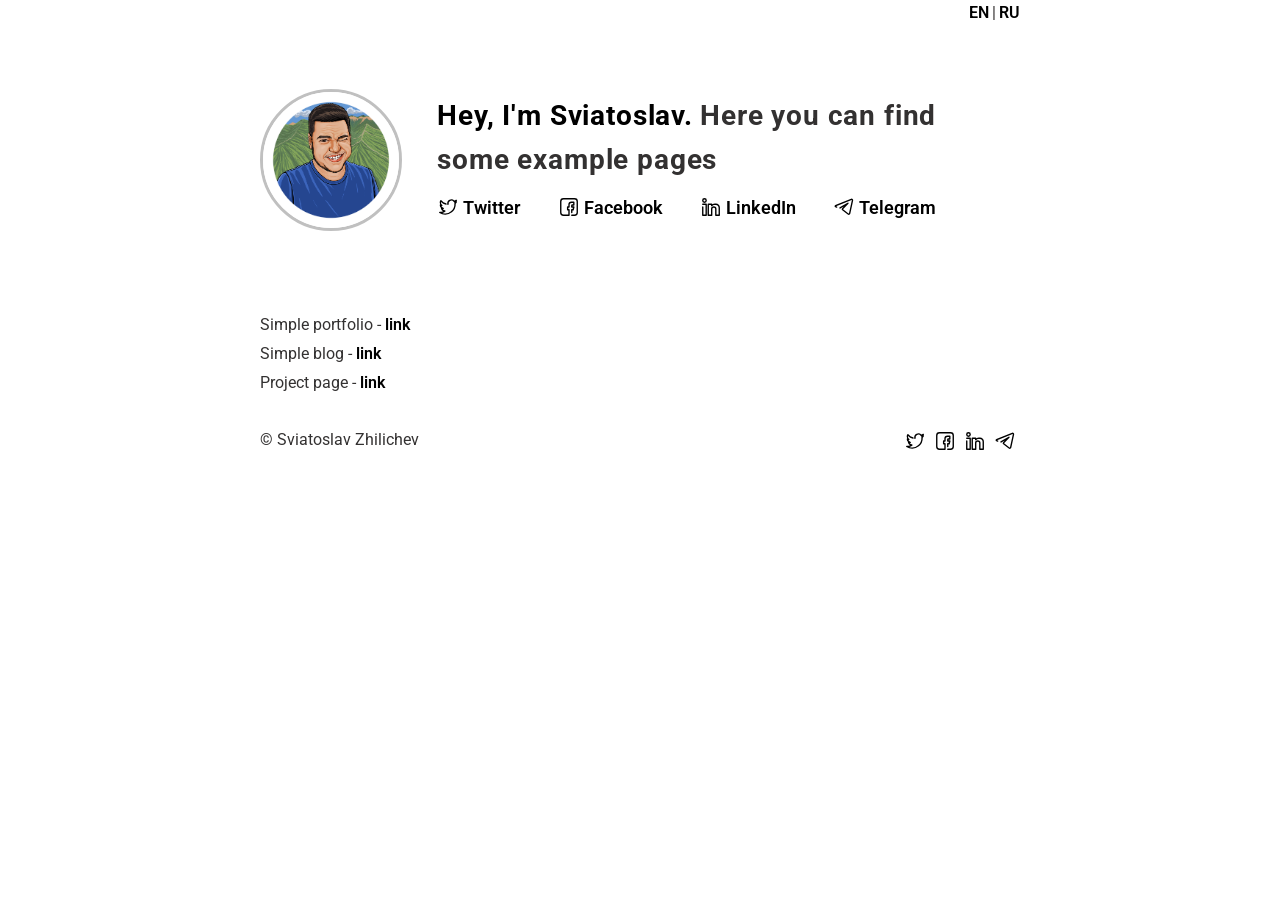
==== example/index.html @ c4f87715 "Add files via upload" ====
<!DOCTYPE html>
<html lang="en">
<head>
  <meta charset="UTF-8">
  <title>About me</title>
  <link rel="stylesheet" type="text/css" href="/assets/styles/styles.css">
</head>
<body>
<div class="main">
  <div class="header">
    <a href="/">
      <span>EN</span>
    </a>
    <span>|</span>
    <a href="/ru">
      <span>RU</span>
    </a>
  </div>
  <div class="content">
    <div class="content__hello">
      <img class="content__hello-img" src="/assets/img/avatar.png" alt="Avatar">
      <div class="content__hello-text">
                    <span class="content__name">
                        <a href="/"> Hey, I'm Sviatoslav.</a>
                    </span>
        <span class="content__description">Here you can find <br/> some example pages</span>
        <nav class="content__social">
          <a href="#link" target="_blank" class="content__social-item">
            <img src="/assets/img/icons/twitter.svg" alt="Twitter">
            <span>Twitter</span>
          </a>
          <a href="#link" target="_blank" class="content__social-item">
            <img src="/assets/img/icons/facebook.svg" alt="Facebook">
            <span>Facebook</span>
          </a>
          <a href="#link" target="_blank" class="content__social-item">
            <img src="/assets/img/icons/in.svg" alt="LinkedIn">
            <span>LinkedIn</span>
          </a>
          <a href="#link" target="_blank" class="content__social-item">
            <img src="/assets/img/icons/telegram.svg" alt="Telegram">
            <span>Telegram</span>
          </a>
        </nav>
      </div>
    </div>
    <div class="content__main">
      <div class="content__main-item">
        <div class="main-item__description">
          <p>Simple portfolio - <a href="/example/simple.html">link</a></p>
          <p>Simple blog - <a href="/example/blog.html">link</a></p>
          <p>Project page - <a href="/example/project.html">link</a></p>
        </div>
      </div>
    </div>
  </div>
  <div class="footer">
    <div>
      <span>© Sviatoslav Zhilichev</span>
    </div>
    <div>
      <nav class="footer__social">
        <a href="#link" target="_blank" class="footer__social-item">
          <img src="/assets/img/icons/twitter.svg" alt="Twitter">
        </a>
        <a href="#link" target="_blank" class="footer__social-item">
          <img src="/assets/img/icons/facebook.svg" alt="Facebook">
        </a>
        <a href="#link" target="_blank" class="footer__social-item">
          <img src="/assets/img/icons/in.svg" alt="LinkedIn">
        </a>
        <a href="#link" target="_blank" class="footer__social-item">
          <img src="/assets/img/icons/telegram.svg" alt="Telegram">
        </a>
      </nav>
    </div>
  </div>
</div>
<script src="/assets/scripts/fslightbox.js"></script>
</body>
</html>
---- assets/styles/styles.css ----
@import url('https://fonts.googleapis.com/css2?family=Roboto:wght@100;300;400;500;700;900&display=swap');
/***
    The new CSS reset - version 1.7.3 (last updated 7.8.2022)
    GitHub page: https://github.com/elad2412/the-new-css-reset
***/

/*
    Remove all the styles of the "User-Agent-Stylesheet", except for the 'display' property
    - The "symbol *" part is to solve Firefox SVG sprite bug
 */
*:where(:not(html, iframe, canvas, img, svg, video, audio):not(svg *, symbol *)) {
    all: unset;
    display: revert;
}

/* Preferred box-sizing value */
*,
*::before,
*::after {
    box-sizing: border-box;
}

/* Reapply the pointer cursor for anchor tags */
a, button {
    cursor: revert;
}

/* Remove list styles (bullets/numbers) */
ol, ul, menu {
    list-style: none;
}

/* For images to not be able to exceed their container */
img {
    max-width: 100%;
}

/* removes spacing between cells in tables */
table {
    border-collapse: collapse;
}

/* Safari - solving issue when using user-select:none on the <body> text input doesn't working */
input, textarea {
    -webkit-user-select: auto;
}

/* revert the 'white-space' property for textarea elements on Safari */
textarea {
    white-space: revert;
}

/* minimum style to allow to style meter element */
meter {
    -webkit-appearance: revert;
    appearance: revert;
}

/* reset default text opacity of input placeholder */
::placeholder {
    color: unset;
}

/* fix the feature of 'hidden' attribute.
   display:revert; revert to element instead of attribute */
:where([hidden]) {
    display: none;
}

/* revert for bug in Chromium browsers
   - fix for the content editable attribute will work properly.
   - webkit-user-select: auto; added for Safari in case of using user-select:none on wrapper element*/
:where([contenteditable]:not([contenteditable="false"])) {
    -moz-user-modify: read-write;
    -webkit-user-modify: read-write;
    overflow-wrap: break-word;
    -webkit-line-break: after-white-space;
    -webkit-user-select: auto;
}

/* apply back the draggable feature - exist only in Chromium and Safari */
:where([draggable="true"]) {
    -webkit-user-drag: element;
}

body {
    font-family: 'Roboto', sans-serif;
    color: #333131;
}

a {
    color: black;
    font-weight: 600;
}

a:hover {
    text-decoration: underline;
}

@media (prefers-color-scheme: dark) {
    body {
        background-color: black;
        color: #c8cbcd;
    }

    a {
        color: #fff;
    }

    .content__social-item img,
    .footer__social-item img{
        filter: invert(1);
    }
}

.main {
    margin: auto;
    width: 47.5rem;
}

.content__hello {
    display: flex;
    margin-top: 4.2rem;
    margin-bottom: 5rem;
    font-size: 28px;
    line-height: 2.8rem;
}

.content__hello-img {
    width: 142px;
    height: 142px;
    min-width: 142px;
    border-radius: 50%;
    border: 3px solid silver;
}

.content__hello-text {
    margin-left: 2.2rem;
    line-height: 2.7rem;
    margin-top: 5px;
}

.content__name a {
    font-weight: 700;
    letter-spacing: 0.03em;
}

.content__description {
    font-weight: 700;
    letter-spacing: 0.03em;
}

.header {
    display: flex;
    justify-content: end;
    margin-top: 0.2rem;
}
.header span {
    margin-left: 3px;
}

.content__social {
    display: flex;
    max-width: 36rem;
    font-size: 18px;
    padding-top: 5px;
    -webkit-box-orient: horizontal;
    -webkit-box-direction: normal;
    flex-direction: row;
    flex: 1 1 0%;
    -webkit-box-pack: start;
    justify-content: space-between;
}
.content__social-item {
    display: flex;
    align-items: center;
}
.content__social-item img {
    width: 22px;
    height: 22px;
    margin-right: 4px;
}

.content__about-header {
    font-size: 2.4rem;
    margin-bottom: 1.4rem;
    line-height: 4rem;
    text-transform: uppercase;
}

.content__subheader {
    font-size: 1.4rem;
    line-height: 4rem;
    text-transform: uppercase;
}

.content__main-item {
    display: flex;
    line-height: 1.8rem;
    margin-bottom: 1.8rem;
}
.content__main-item.project img {
    max-width: 300px;
    height: auto;
    margin-right: 10px;
    border-radius: 25px;
}

.main-item__description img {
    border-radius: 25px;
}

.project .main-item__title {
    font-weight: 500;
    font-size: 28px;
}

.project .main-item__links span {
    margin-right: 4px;
}

.project .main-item__description {
    font-weight: 100;
    margin-top: 1rem;
}

.project .main-item__subdescription {
    font-weight: 200;
    margin-top: 1rem;
}
.project .main-item__subdescription span {
    font-weight: 400;
}

.post .main-item__title{
    font-size: 1.48rem;
    line-height: 2rem;
    font-weight: 500;
    letter-spacing: .05rem;
}

.post .main-item__title a{
    box-shadow: none;
    letter-spacing: 0.03em;
}

.post .main-item__date {
    display: inline-block;
    font-size: .94rem;
    font-weight: 700;
    line-height: 1.55rem;
}

.post .main-item__description {
    line-height: 1.8rem;
    margin-top: -0.2rem;
    margin-bottom: 0.8rem;
}

.footer {
    margin-top: 2rem;
    display: flex;
    justify-content: space-between;
}

.footer__social-item img {
    width: 22px;
    height: 22px;
    margin-right: 4px;
}
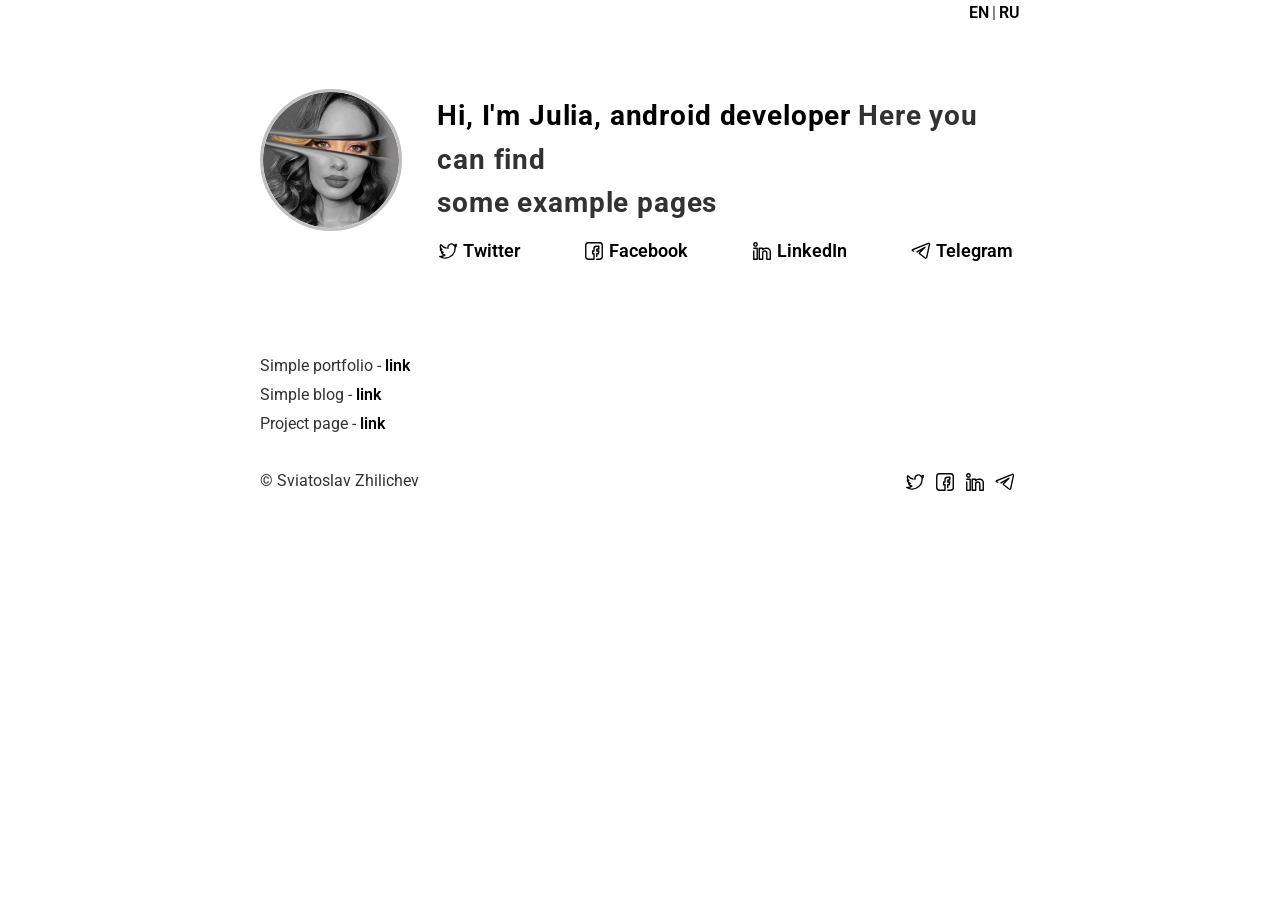
==== commit 93515d40: "Update index.html" ====
--- a/example/index.html
+++ b/example/index.html
@@ -21,7 +21,7 @@
       <img class="content__hello-img" src="/assets/img/avatar.png" alt="Avatar">
       <div class="content__hello-text">
                     <span class="content__name">
-                        <a href="/"> Hey, I'm Sviatoslav.</a>
+                        <a href="/">Hi, I'm Julia, android developer</a>
                     </span>
         <span class="content__description">Here you can find <br/> some example pages</span>
         <nav class="content__social">
